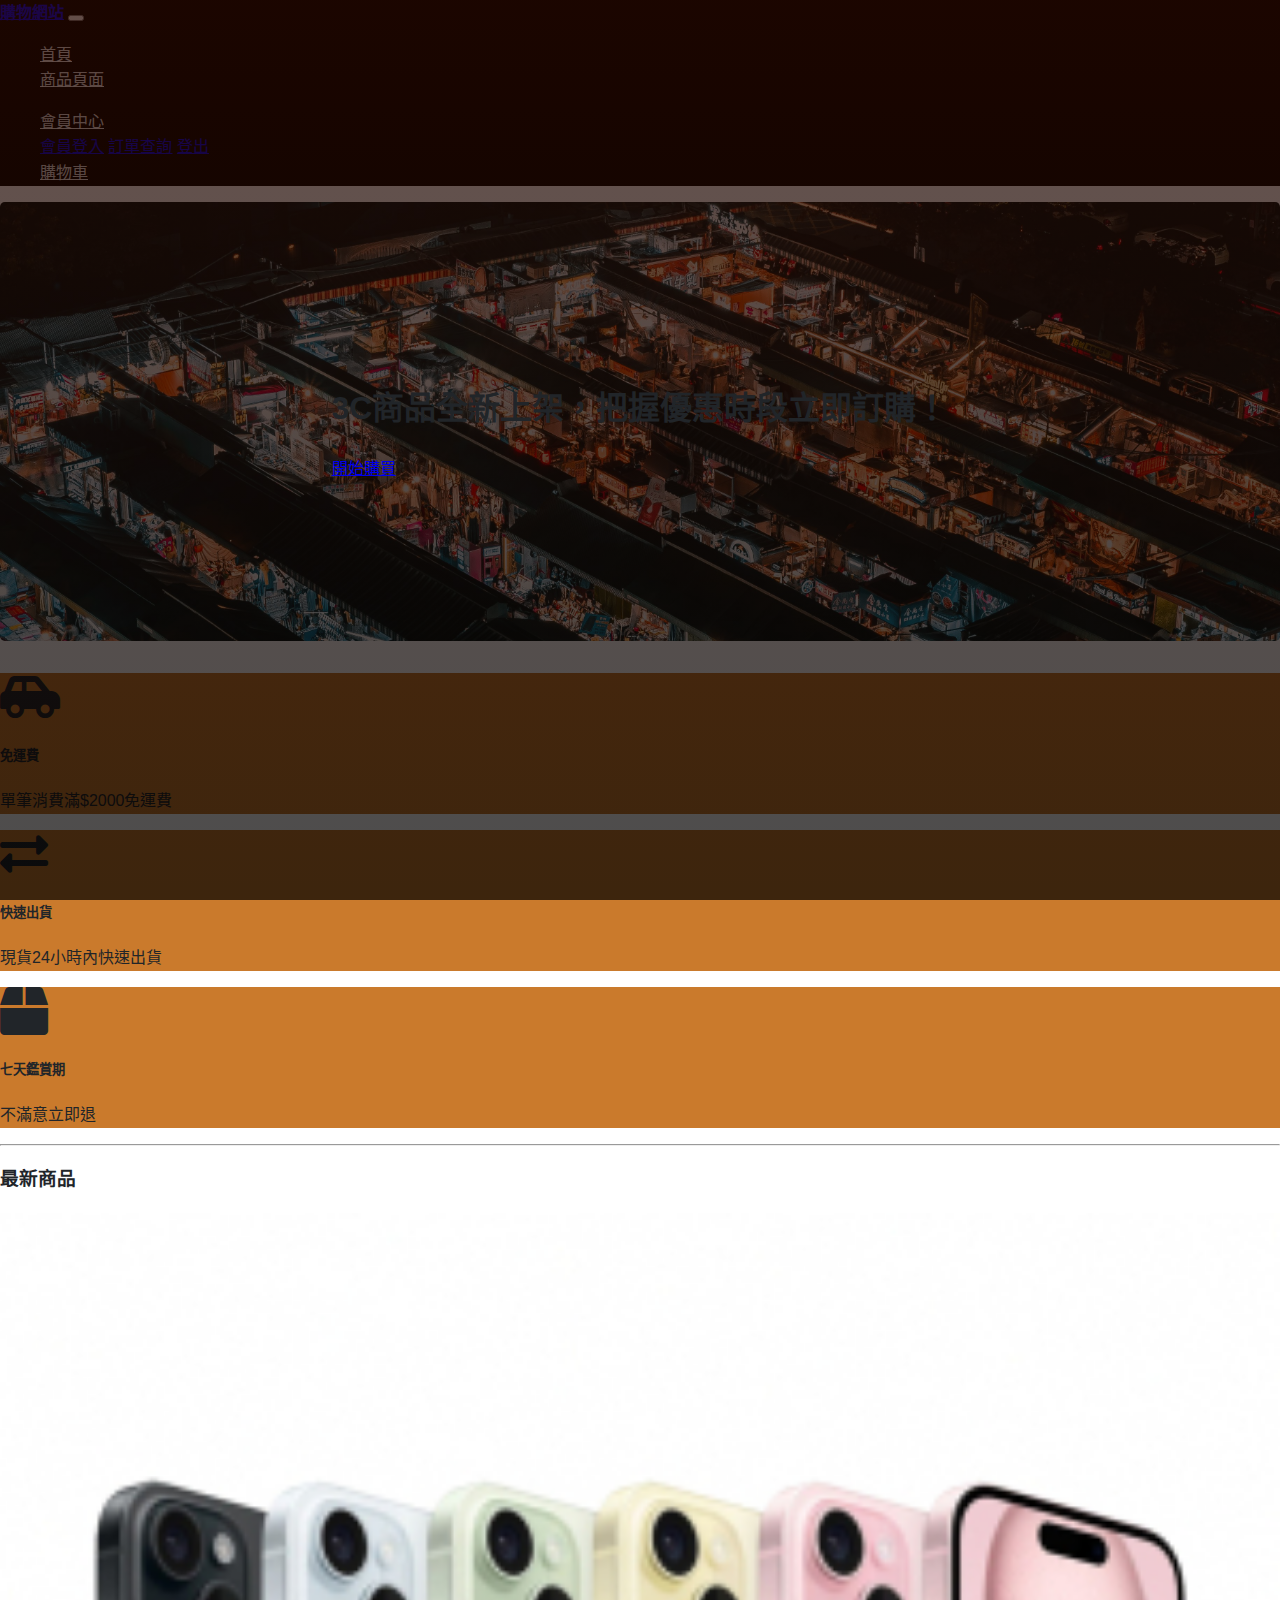
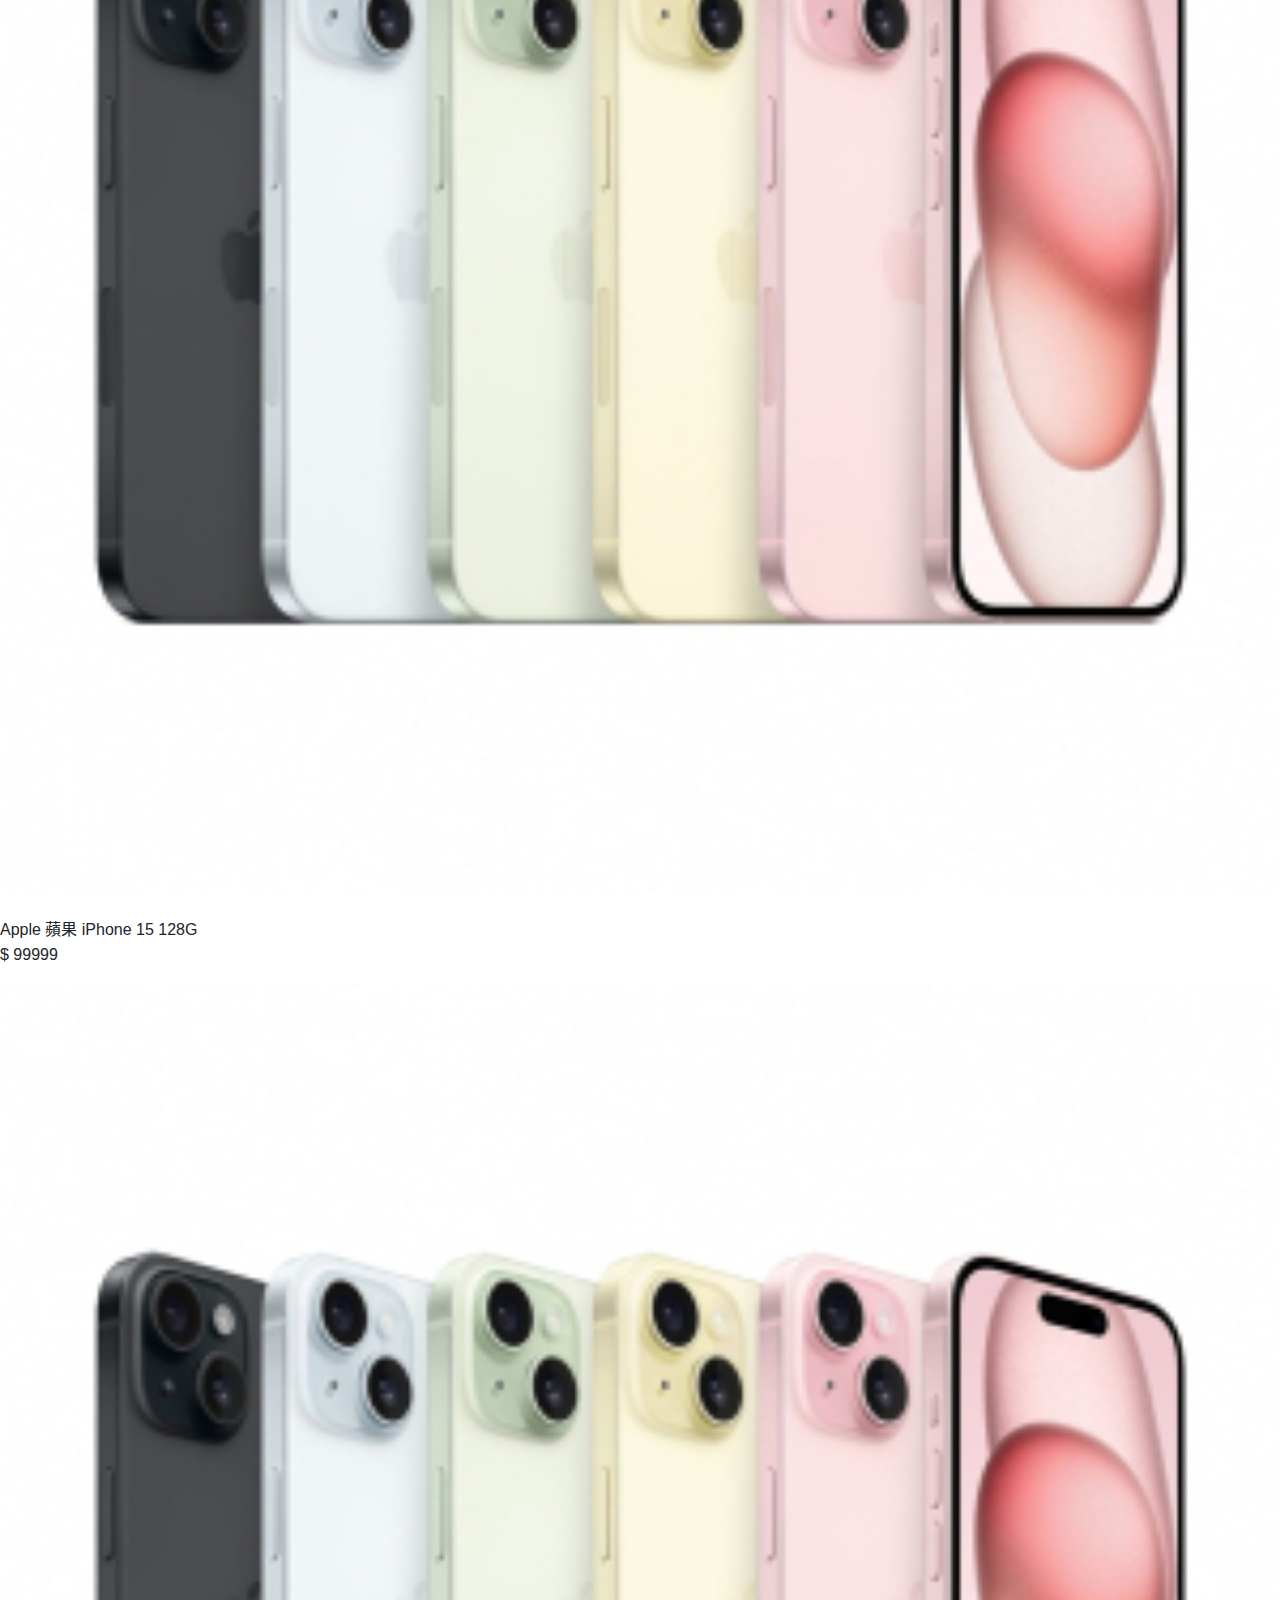
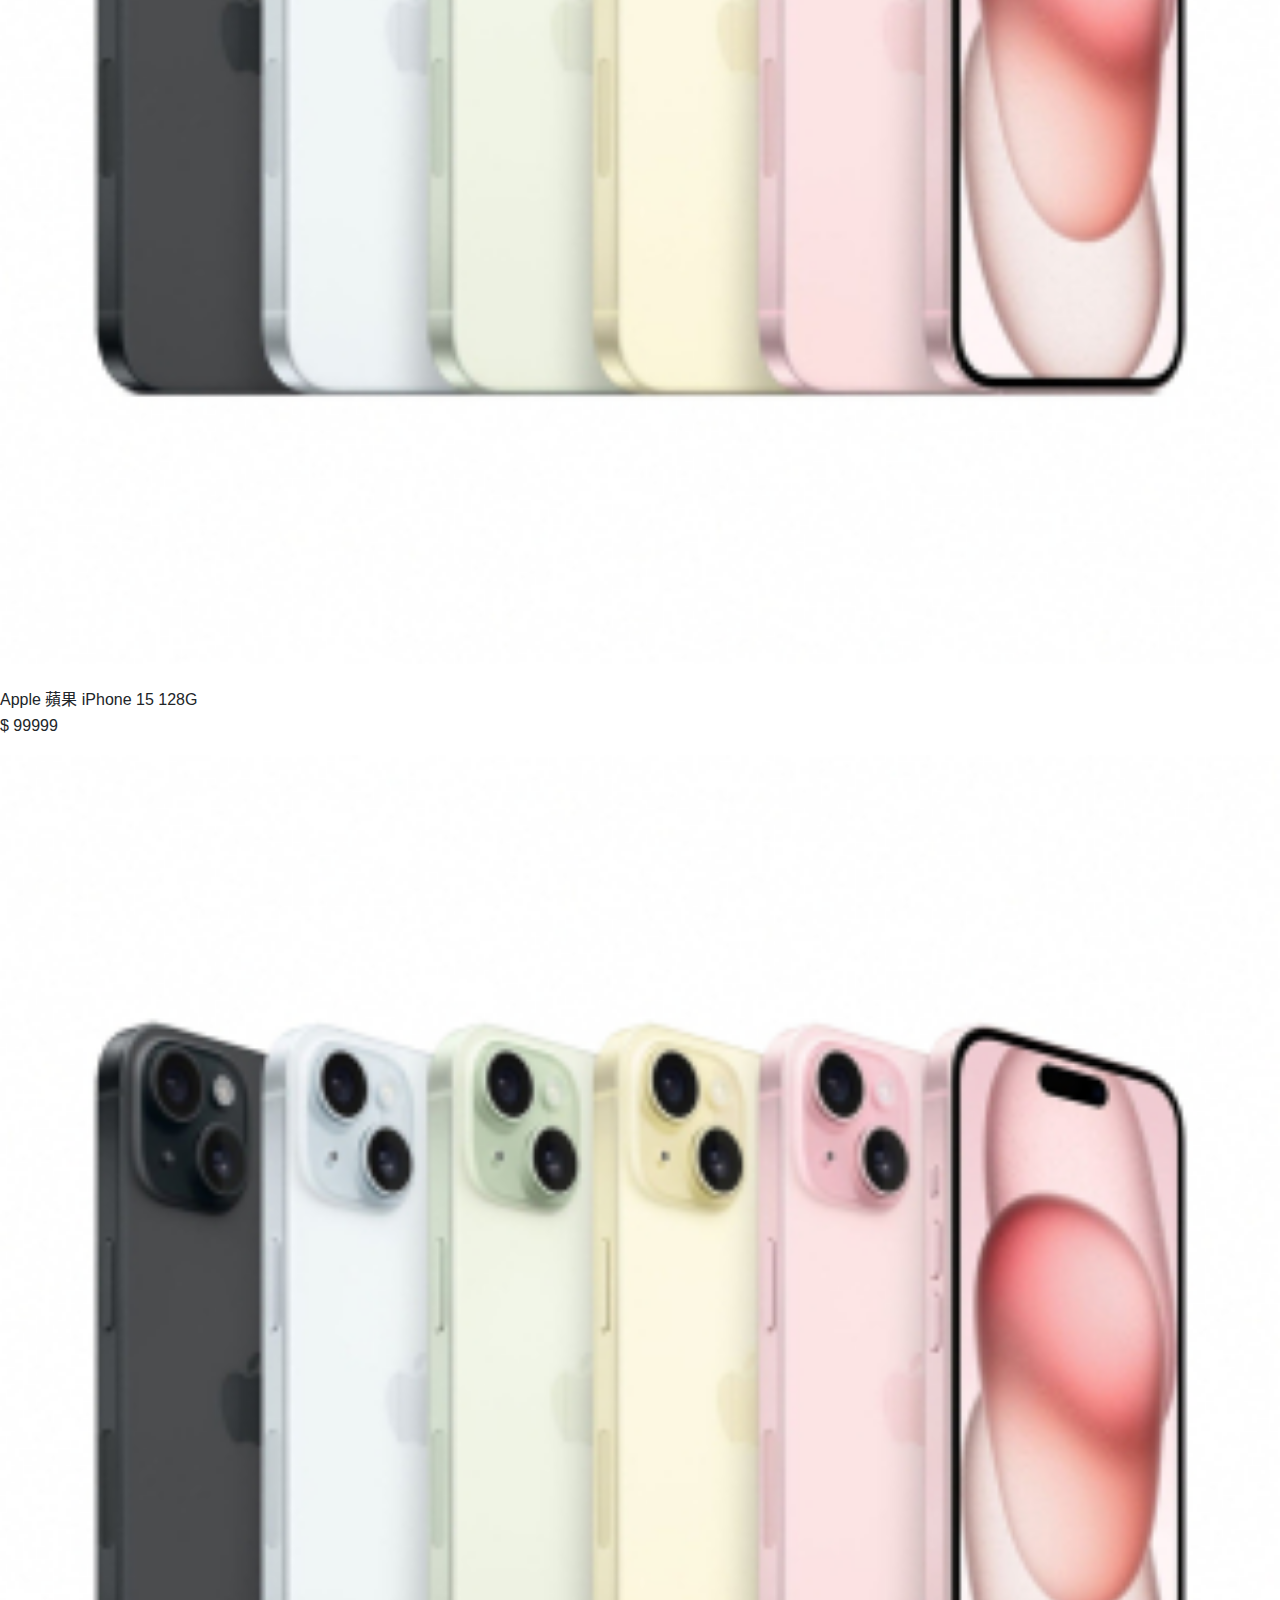
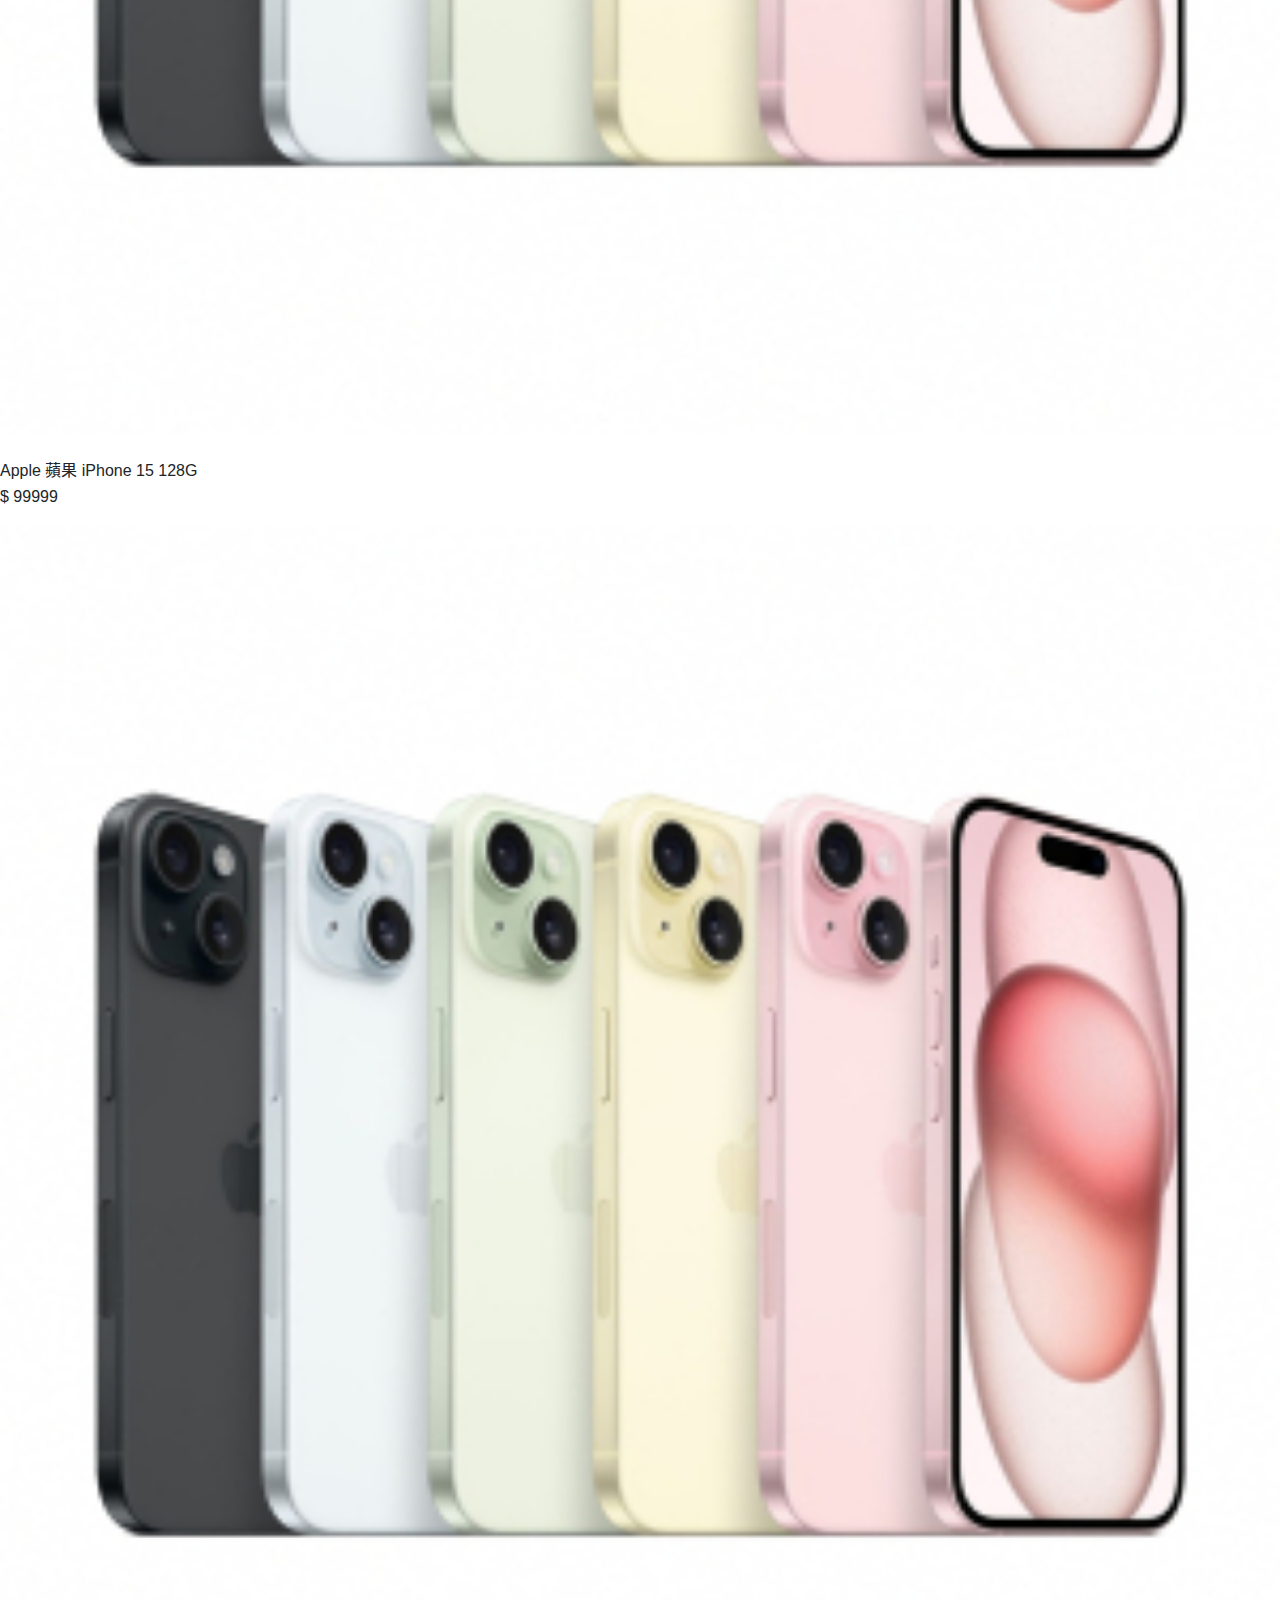
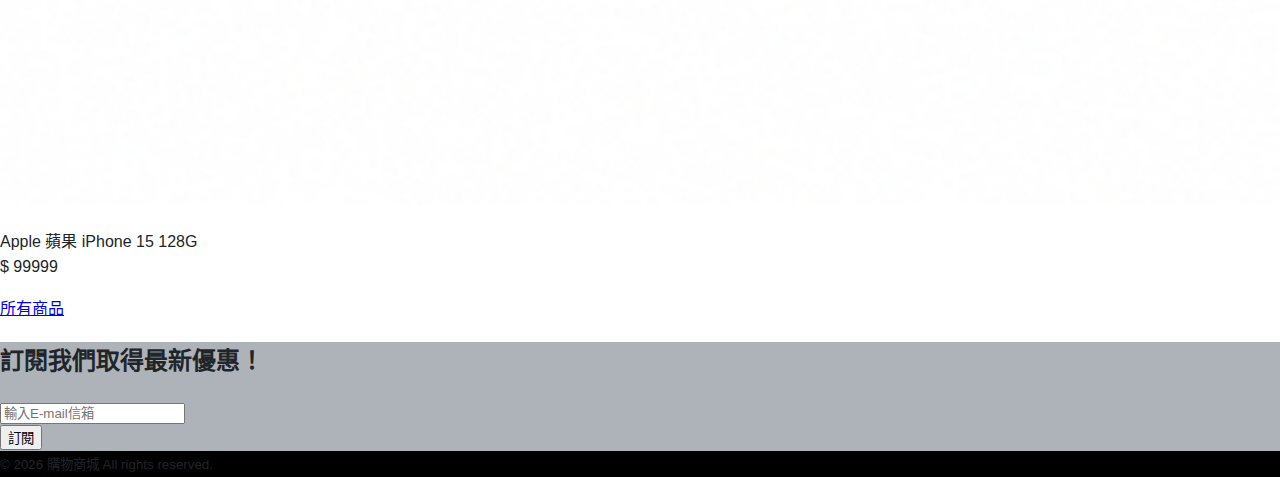
==== index.html @ 0805cc8b "first commit" ====
<!DOCTYPE html>
<html lang="zh-TW">

<head>
	<!-- Required meta tags -->
	<meta charset="utf-8">
	<meta name="viewport" content="width=device-width, initial-scale=1, shrink-to-fit=no">
	<title>購物網站</title>
	<!-- Favicon -->
	<link rel="shortcut icon" sizes="16x16" type="imgage/png" href="./img/favicon.png">
	<!-- font-awesome -->
	<link rel="stylesheet" href="https://use.fontawesome.com/releases/v5.3.1/css/all.css" integrity=""
		crossorigin="anonymous">
	<!-- Bootstrap CSS -->
	<link rel="stylesheet" href="https://cdn.jsdelivr.net/npm/bootstrap@4.6.2/dist/css/bootstrap.min.css"
		integrity="sha384-xOolHFLEh07PJGoPkLv1IbcEPTNtaed2xpHsD9ESMhqIYd0nLMwNLD69Npy4HI+N" crossorigin="anonymous">
	<!-- Main CSS -->
	<link href="./css/index.css" rel="stylesheet" />
</head>

<body>
	<!--------------------------------------NAVBAR--------------------------------------->
	<nav class="topnav navbar navbar-expand-lg navbar-dark bg-black fixed-top">
		<div class="container">
			<a class="navbar-brand" href="./index.html"><strong>購物網站</strong></a>
			<button class="navbar-toggler collapsed" type="button" data-toggle="collapse" data-target="#navbarColor02"
				aria-controls="navbarColor02" aria-expanded="false" aria-label="Toggle navigation">
				<span class="navbar-toggler-icon"></span>
			</button>
			<div class="navbar-collapse collapse" id="navbarColor02">
				<ul class="navbar-nav mr-auto d-flex align-items-center">
					<li class="nav-item"><a class="nav-link text-white-100" href="./index.html">首頁</a></li>
					<li class="nav-item"><a class="nav-link text-white-100" href="./shop.html">商品頁面</a></li>
				</ul>
				<ul class="navbar-nav ml-auto d-flex align-items-center">
					<li class="nav-item mr-2 dropdown">
						<a class="nav-link dropdown-toggle text-white-100" href="#" id="navbarDropdown"
							data-toggle="dropdown" aria-expanded="false">
							會員中心
						</a>
						<div class="dropdown-menu" aria-labelledby="navbarDropdown">
							<a class="dropdown-item" href="./login.html">會員登入</a>
							<a class="dropdown-item" href="./orders.html">訂單查詢</a>
							<a class="dropdown-item" href="#!">登出</a>
						</div>
					</li>
					<li class="nav-item mr-2">
						<a class="nav-link btn btn-primary px-4 rounded-pill text-white-100" href="./cart.html">
							購物車
						</a>
					</li>
				</ul>
			</div>
		</div>
	</nav>

	<!--------------------------------------HEADER--------------------------------------->
	<div class="jumbotron jumbotron-lg jumbotron-fluid mb-3 bg-primary position-relative banner-bg">
		<div class="container text-white h-100 tofront">
			<div class="row align-items-center justify-content-start text-start">
				<div class="col-md-6">
					<h1 class="my-5 text-start text-white">
						3C商品全新上架，把握優惠時段立即訂購！
					</h1>
					<a href="shop.html" class="btn btn-primary btn-lg rounded-pill active" role="button"
						aria-pressed="true">開始購買</a>
				</div>

			</div>
		</div>
	</div>

	<!-- Featurs Section Start -->
	<div class="container-fluid featurs py-5">
		<div class="container py-5">
			<div class="row g-4">
				<div class="col-md-6 col-lg-4 mb-3">
					<div class="featurs-item text-center rounded bg-primary p-4">
						<div class="d-flex align-items-center justify-content-center my-4 mx-auto">
							<i class="fas fa-car-side fa-3x text-white"></i>
						</div>
						<div class="text-white text-center">
							<h5>免運費</h5>
							<p class="mb-0">單筆消費滿$2000免運費</p>
						</div>
					</div>
				</div>
				<div class="col-md-6 col-lg-4 mb-3">
					<div class="featurs-item text-center rounded bg-primary p-4">
						<div class="d-flex align-items-center justify-content-center my-4 mx-auto">
							<i class="fas fa-exchange-alt fa-3x text-white"></i>
						</div>
						<div class="text-white text-center">
							<h5>快速出貨</h5>
							<p class="mb-0">現貨24小時內快速出貨</p>
						</div>
					</div>
				</div>
				<div class="col-md-6 col-lg-4 mb-3">
					<div class="featurs-item text-center rounded bg-primary p-4">
						<div class="d-flex align-items-center justify-content-center my-4 mx-auto">
							<i class="fas fa-box  fa-3x text-white"></i>
						</div>
						<div class="text-white text-center">
							<h5>七天鑑賞期</h5>
							<p class="mb-0">不滿意立即退</p>
						</div>
					</div>
				</div>
			</div>
		</div>
	</div>
	<hr />

	<!--------------------------------------MAIN--------------------------------------->
	<div class="container py-5">
		<h3 class="mb-5">最新商品</h3>
		<div class="row row-cols-2 row-cols-xl-4 product-catalog g-2 g-md-3 mb-3 product-wrapper">
			<li class="col">
				<div class="crad border bg-light shadow rounded mb-3 mb-xl-5 h-auto">
					<div class="card-body p-0">
						<a href="#!" class="overflow-hidden d-block border-3">
							<div class="item-img overflow-hidden">
								<img src="./img/product.jpg" class="w-100 h-auto" alt="img" />
							</div>
						</a>
						<div class="item__info overflow-hidden position-relative p-2 bg-cyan">
							<p class="m-1 mt-0">
								<span class="">
									<span class="font-weight-bolder">Apple 蘋果 iPhone 15 128G</span><br />
									<span class="font-weight-normal text-muted">$ <span>99999</span></span><br />
								</span>
							</p>
						</div>
					</div>
				</div>
			</li>
			<li class="col">
				<div class="crad border bg-light shadow rounded mb-3 mb-xl-5 h-auto">
					<div class="card-body p-0">
						<a href="#!" class="overflow-hidden d-block border-3">
							<div class="item-img overflow-hidden">
								<img src="./img/product.jpg" class="w-100 h-auto" alt="img" />
							</div>
						</a>
						<div class="item__info overflow-hidden position-relative p-2 bg-cyan">
							<p class="m-1 mt-0">
								<span class="">
									<span class="font-weight-bolder">Apple 蘋果 iPhone 15 128G</span><br />
									<span class="font-weight-normal text-muted">$ <span>99999</span></span><br />
								</span>
							</p>
						</div>
					</div>
				</div>
			</li>
			<li class="col">
				<div class="crad border bg-light shadow rounded mb-3 mb-xl-5 h-auto">
					<div class="card-body p-0">
						<a href="#!" class="overflow-hidden d-block border-3">
							<div class="item-img overflow-hidden">
								<img src="./img/product.jpg" class="w-100 h-auto" alt="img" />
							</div>
						</a>
						<div class="item__info overflow-hidden position-relative p-2 bg-cyan">
							<p class="m-1 mt-0">
								<span class="">
									<span class="font-weight-bolder">Apple 蘋果 iPhone 15 128G</span><br />
									<span class="font-weight-normal text-muted">$ <span>99999</span></span><br />
								</span>
							</p>
						</div>
					</div>
				</div>
			</li>
			<li class="col">
				<div class="crad border bg-light shadow rounded mb-3 mb-xl-5 h-auto">
					<div class="card-body p-0">
						<a href="#!" class="overflow-hidden d-block border-3">
							<div class="item-img overflow-hidden">
								<img src="./img/product.jpg" class="w-100 h-auto" alt="img" />
							</div>
						</a>
						<div class="item__info overflow-hidden position-relative p-2 bg-cyan">
							<p class="m-1 mt-0">
								<span class="">
									<span class="font-weight-bolder">Apple 蘋果 iPhone 15 128G</span><br />
									<span class="font-weight-normal text-muted">$ <span>99999</span></span><br />
								</span>
							</p>
						</div>
					</div>
				</div>
			</li>

		</div>
		<div class="row my-5">
			<div class="col-12 text-center">
				<a href="shop.html" class="btn btn-primary btn-lg active" role="button" aria-pressed="true">所有商品</a>
			</div>
		</div>
	</div>

	<!------------------------------------------SUBSCRIBE------------------------------------------->
	<div class="pt-3 pb-5 border-top bg-secondary">
		<div class="container pt-3" data-aos="fade-up">
			<div class="py-4 text-center text-black">
				<h2><span class="text-white font-weight-bold mr-2">訂閱我們</span>取得最新優惠！</h2>
			</div>
			<div class="row justify-content-center mb-5">
				<div class="col-md-6">
					<input type="text" class="form-control input-round w-100 form-control-lg" placeholder="輸入E-mail信箱">
				</div>
				<div class="col-md-auto">
					<button type="submit" class="btn btn-primary btn-round btn-lg w-100">訂閱</button>
				</div>
			</div>
		</div>
	</div>

	<!--------------------------------------FOOTER--------------------------------------->
	<footer class="footer py-5">
		<div class="container">
			<div class="row">
				<div class="col-12 mr-4">
					<small class="d-block text-center text-muted">
						&copy;
						<script>document.write(new Date().getFullYear())</script>
						<span>購物商城</span>
						All rights reserved.
					</small>
				</div>
			</div>
		</div>
	</footer>
	<!-- End Footer -->
	<!--------------------------------------JAVASCRIPTS--------------------------------------->
	<script src="https://cdn.jsdelivr.net/npm/jquery@3.5.1/dist/jquery.slim.min.js"
		integrity="sha384-DfXdz2htPH0lsSSs5nCTpuj/zy4C+OGpamoFVy38MVBnE+IbbVYUew+OrCXaRkfj"
		crossorigin="anonymous"></script>
	<script src="https://cdn.jsdelivr.net/npm/bootstrap@4.6.2/dist/js/bootstrap.bundle.min.js"
		integrity="sha384-Fy6S3B9q64WdZWQUiU+q4/2Lc9npb8tCaSX9FK7E8HnRr0Jz8D6OP9dO5Vg3Q9ct"
		crossorigin="anonymous"></script>
</body>

</html>
---- css/index.css ----
body {
    margin: 0;
    font-family: Nunito, "Segoe UI", Roboto, "Helvetica Neue", Arial, sans-serif, "Apple Color Emoji", "Segoe UI Emoji", "Segoe UI Symbol";
    font-size: 1rem;
    line-height: 1.6;
    color: #212529;
}

@media (min-width: 768px) {
    .h-md-100-v {
        height: 100vh;
    }

    .h-md-100 {
        height: 100vh;
    }
}

@media (min-width: 1200px) and (max-width: 1919.98px) {
    .h-xl-300 {
        height: 300px;
    }

    .h-max-380 {
        max-height: 380px;
    }
}

@media (min-width: 1920px) {
    .h-xl-560 {
        max-height: 560px;
    }
}

li {
    list-style: none;
}

.text-white-100 {
    color: rgba(255, 255, 255, 0.9) !important;
}

.bg-black {
    background-color: black;
}

.bg-primary {
    fill: #CA7A2C !important;
}

.bg-primary {
    background-color: #CA7A2C !important;
}

.bg-secondary {
    background-color: #adb3b9 !important;

}

.nav-tabs .nav-item.show .nav-link,
.nav-tabs .nav-link.active {
    color: #495057;
    background-color: #fff;
    border: none;
}

.nav.nav-tabs .nav-link:hover {
    border: none;
}

.nav.nav-tabs .nav-link.active {
    border-bottom: 2px solid #424242 !important;
    font-size: 1rem;
}

/* shop.html */
.product-wrapper .card .card-body {
    height: auto;
    margin-bottom: calc(var(--base-fs) * 23);
    box-shadow: 0 0.5rem 1rem rgba(0, 0, 0, 0.0725);
}

.product-wrapper .card .card-body a {
    border: 1px solid black;
}

.product-wrapper .card .card-body .item__info {
    overflow: hidden;
    text-align: start;
    padding-top: .5rem;
    font-size: 1rem;
    color: black;
    background-color: #c5c5c5;
}

.item__info {
    /* width: fit-content; */
    position: relative;
    padding-left: calc(var(--base-fs) * 6);
    padding-right: calc(var(--base-fs) * 6);
    padding-bottom: calc(var(--base-fs) * 9);
    background: var(--clr-gray-blue);
    z-index: 2;
}

.item-img {
    background: initial;
    width: 100%;
    overflow: hidden;
    position: relative;
    margin-left: auto;
    margin-right: auto;
}

@media (max-width: 767.98px) {
    .item-img {
        width: 100%;
        height: auto;
        display: flex;
        justify-content: center;
    }
}

.item-img img {
    width: 100%;
    height: auto;
}

@media (min-width: 768px) {
    .item-img:hover {
        transition-duration: .6s;
        transform: scale(1.1);
    }

    .item-img:hover .new-item-cover {
        opacity: 1;
    }
}


/* navbar */
.tofront {
    position: relative;
    z-index: 1;
}

.jumbotron {
    padding: 2rem 1rem;
    margin-bottom: 2rem;
    background-color: #e9ecef;
    border-radius: 0.3rem;
}

@media (min-width: 576px) {
    .jumbotron {
        padding: 4rem 2rem;
    }
}

.jumbotron {
    background-size: cover;
    padding: 7rem 1rem;
}

@media (min-width: 992px) {
    .jumbotron-lg-withnav {
        padding-bottom: calc(10rem - 70px);
    }

    .jumbotron-lg {
        padding: 10rem 0;
    }

    .jumbotron-xl {
        padding: 15rem 0;
    }

    .jumbotron-xl {
        min-height: 100vh;
    }

    .bottom-align-text-absolute {
        position: absolute;
        bottom: 30px;
        margin: auto;
        left: 0;
        right: 0;
    }
}

.banner-bg {
    display: flex;
    flex-direction: column;
    background-image: url('../img/banner.jpg');
    background-repeat: no-repeat;
    background-size: cover;
    /* height: 660px; */
    align-items: center;
    justify-content: center;
}

.banner-bg::before {
    content: "";
    position: absolute;
    top: 0;
    left: 0;
    width: 100%;
    height: 100%;
    background-image: linear-gradient(360deg, #000000, #270800);
    opacity: .7;
}

.banner-bg .banner-text {
    z-index: 1;
}

.carousel-control-prev-icon {
    background-image: url("data:image/svg+xml;charset=utf8,%3Csvg xmlns='http://www.w3.org/2000/svg' fill='000000' viewBox='0 0 8 8'%3E%3Cpath d='M5.25 0l-4 4 4 4 1.5-1.5-2.5-2.5 2.5-2.5-1.5-1.5z'/%3E%3C/svg%3E") !important;
}

.carousel-control-next-icon {
    background-image: url("data:image/svg+xml;charset=utf8,%3Csvg xmlns='http://www.w3.org/2000/svg' fill='000000' viewBox='0 0 8 8'%3E%3Cpath d='M2.75 0l-1.5 1.5 2.5 2.5-2.5 2.5 1.5 1.5 4-4-4-4z'/%3E%3C/svg%3E") !important;
}


/* footer */
.footer {
    background-color: black;
}
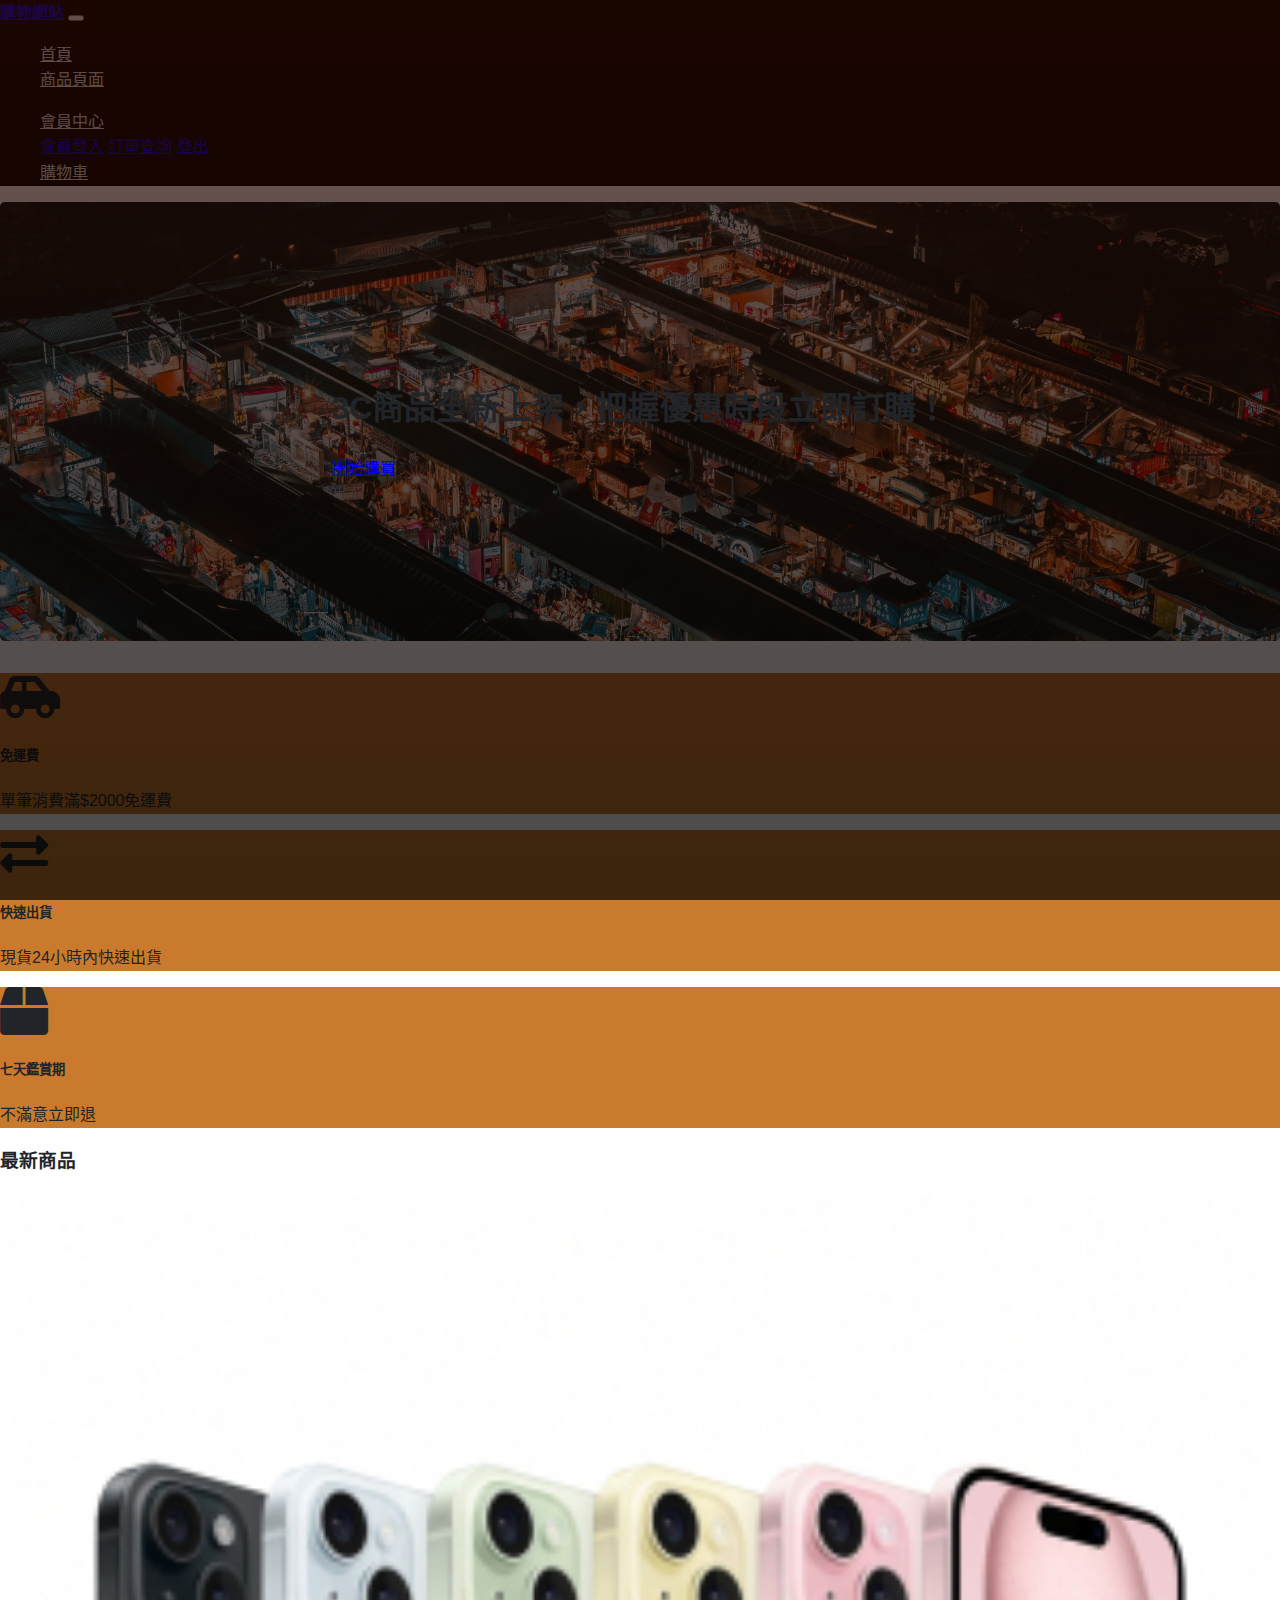
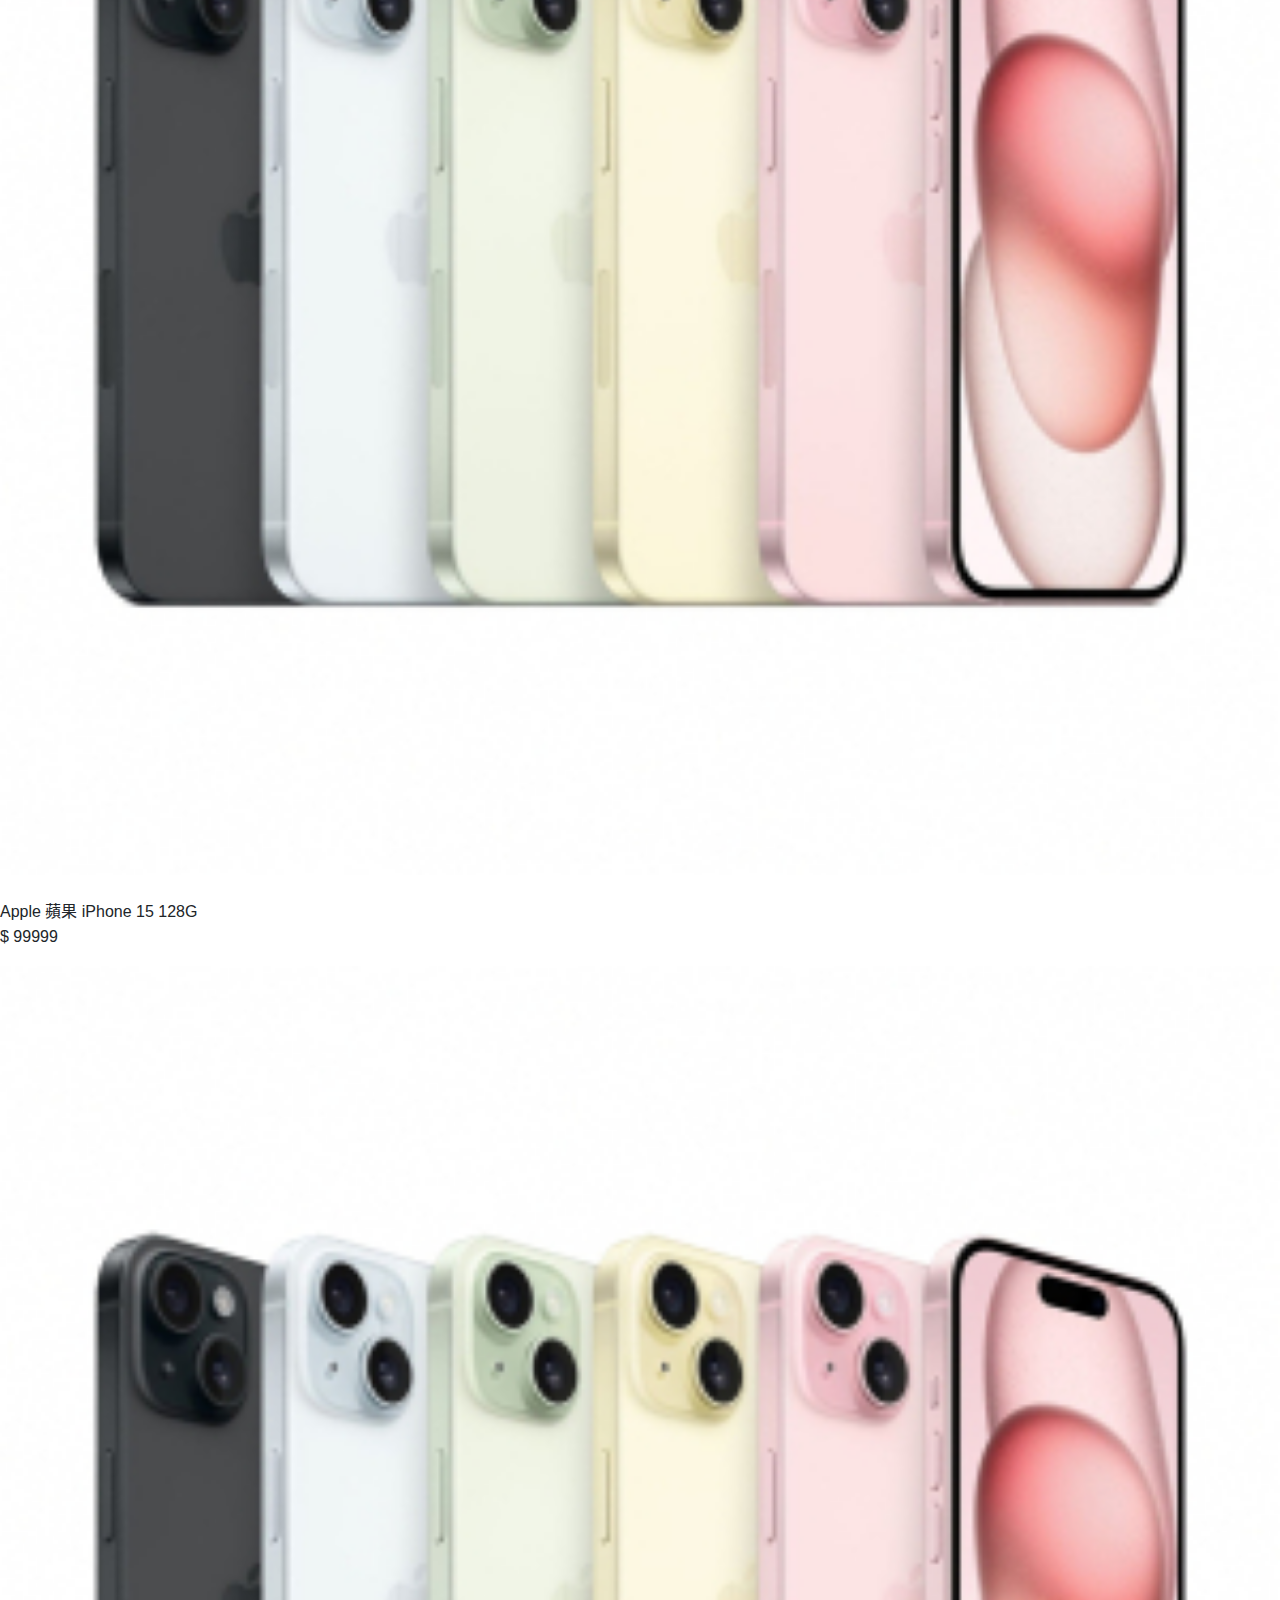
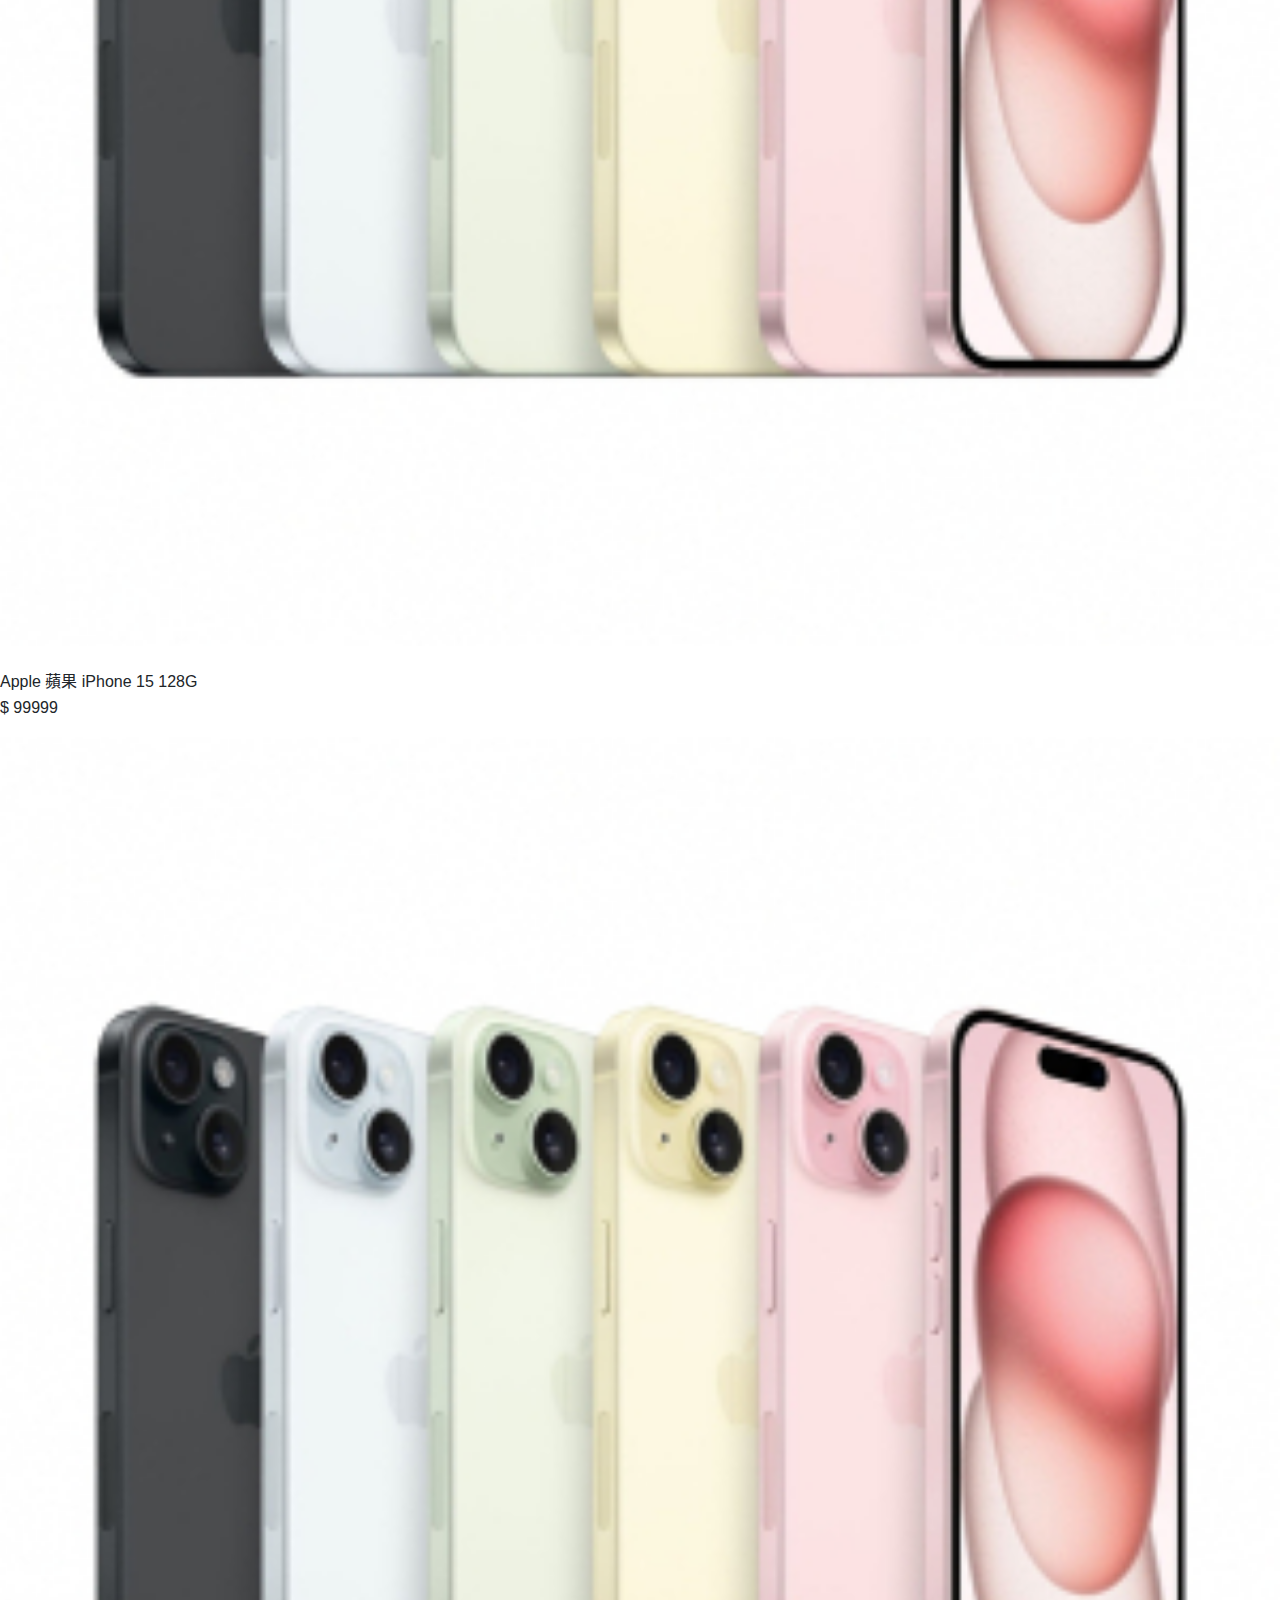
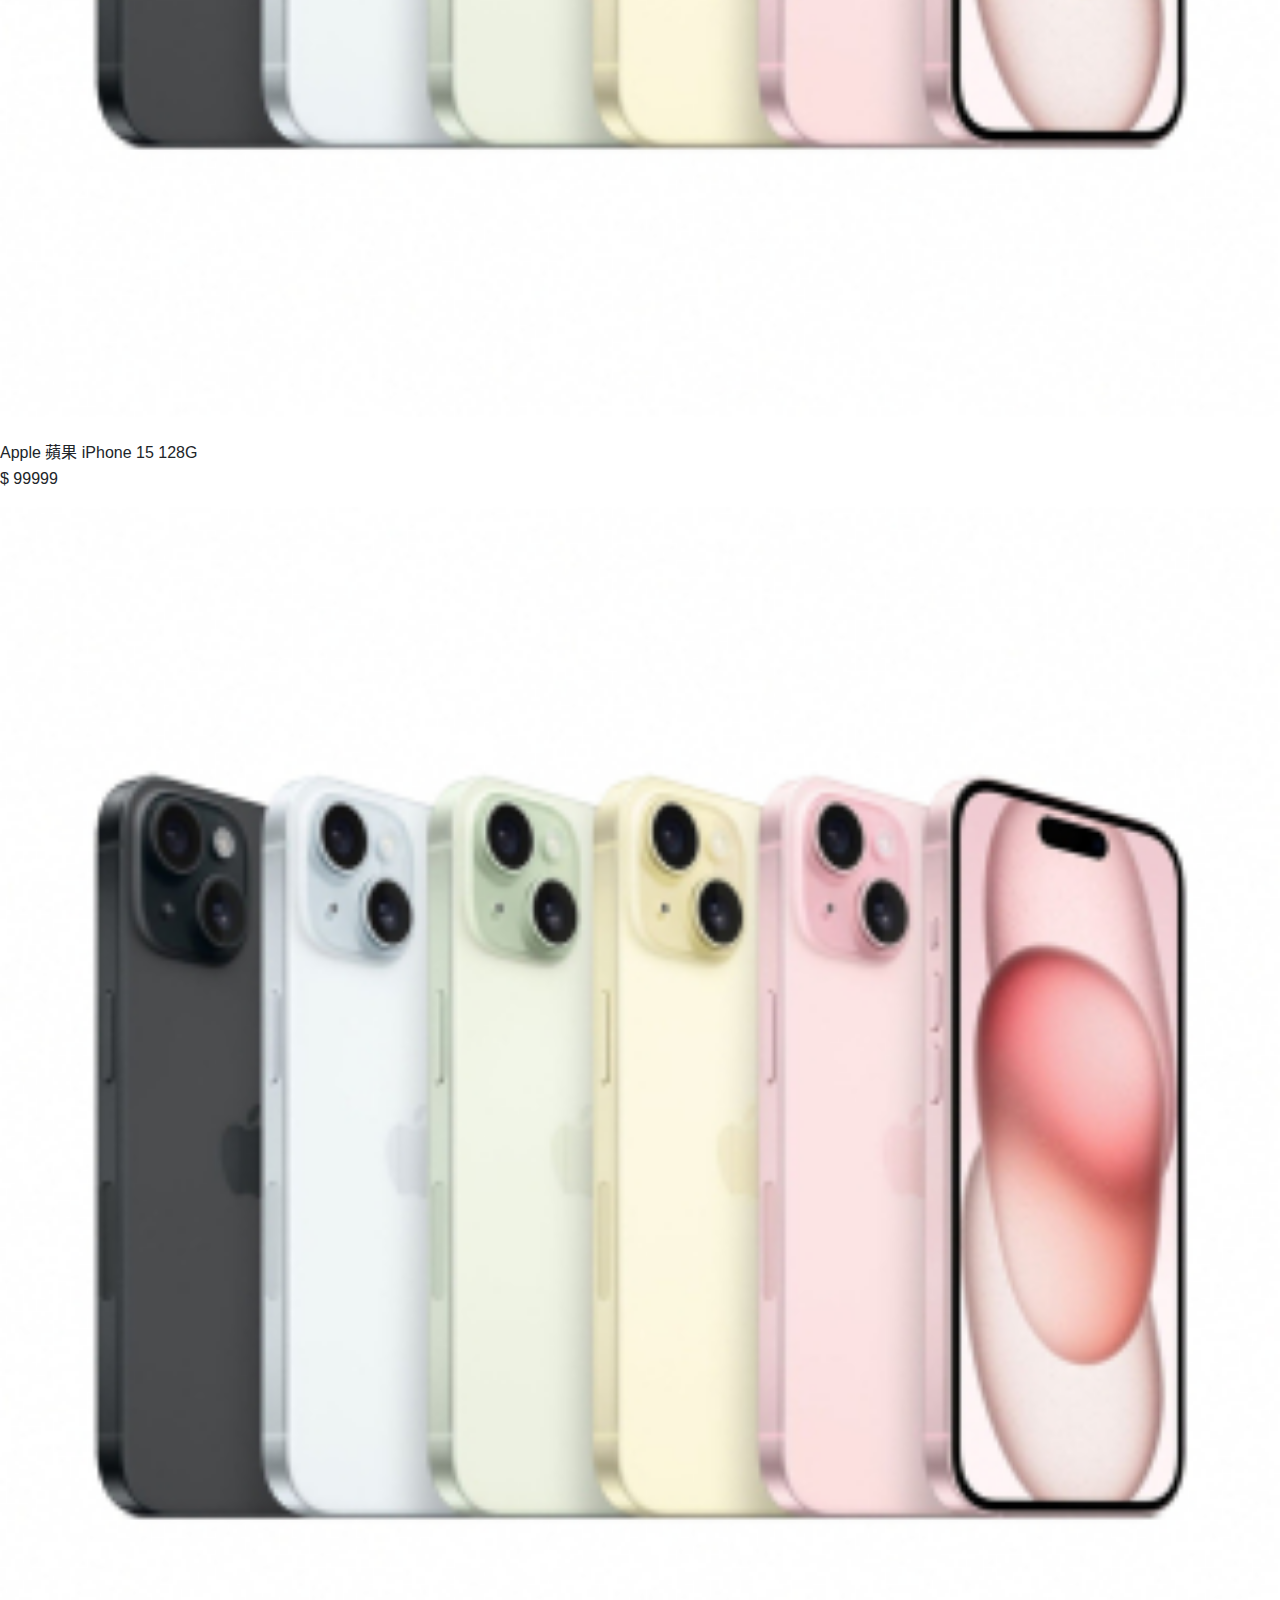
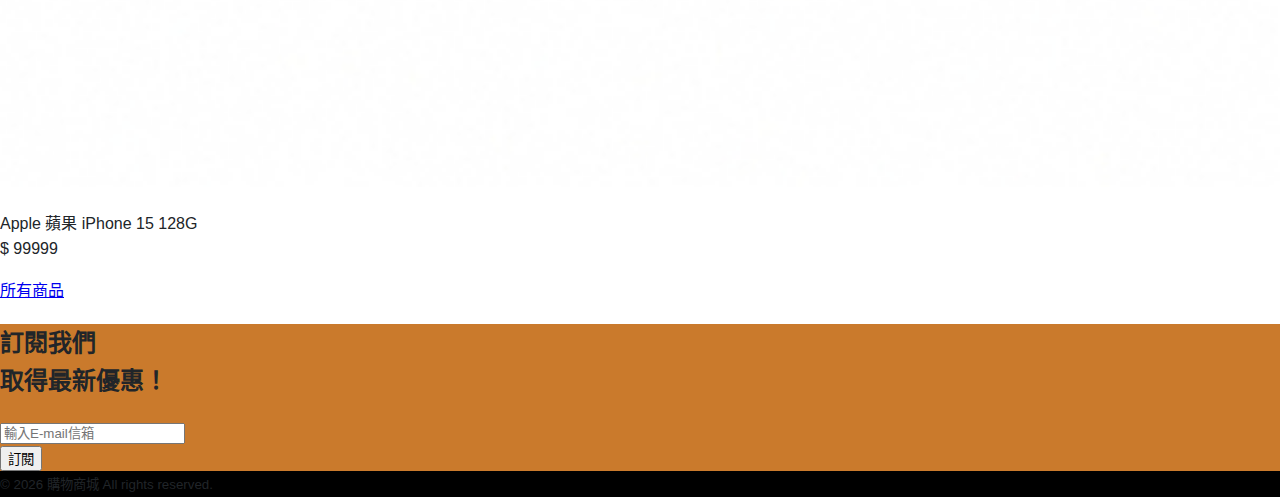
==== commit d5ed3f6d: "fixed checkout payments and RWD. Added animations to the home page" ====
--- a/index.html
+++ b/index.html
@@ -55,7 +55,7 @@
 	</nav>
 
 	<!--------------------------------------HEADER--------------------------------------->
-	<div class="jumbotron jumbotron-lg jumbotron-fluid mb-3 bg-primary position-relative banner-bg">
+	<div class="jumbotron jumbotron-lg jumbotron-fluid mb-0 bg-primary position-relative banner-bg">
 		<div class="container text-white h-100 tofront">
 			<div class="row align-items-center justify-content-start text-start">
 				<div class="col-md-6">
@@ -65,17 +65,15 @@
 					<a href="shop.html" class="btn btn-primary btn-lg rounded-pill active" role="button"
 						aria-pressed="true">開始購買</a>
 				</div>
-
-			</div>
-		</div>
-	</div>
-
+			</div>
+		</div>
+	</div>
 	<!-- Featurs Section Start -->
-	<div class="container-fluid featurs py-5">
-		<div class="container py-5">
+	<div class="container-fluid featurs py-5 bg-light border-bottom">
+		<div class="container py-3 py-md-5">
 			<div class="row g-4">
-				<div class="col-md-6 col-lg-4 mb-3">
-					<div class="featurs-item text-center rounded bg-primary p-4">
+				<div class="col-md-6 col-lg-4 mb-3 reveal">
+					<div class="featurs-item text-center rounded shadow bg-primary p-4">
 						<div class="d-flex align-items-center justify-content-center my-4 mx-auto">
 							<i class="fas fa-car-side fa-3x text-white"></i>
 						</div>
@@ -85,8 +83,8 @@
 						</div>
 					</div>
 				</div>
-				<div class="col-md-6 col-lg-4 mb-3">
-					<div class="featurs-item text-center rounded bg-primary p-4">
+				<div class="col-md-6 col-lg-4 mb-3 reveal">
+					<div class="featurs-item text-center rounded shadow bg-primary p-4">
 						<div class="d-flex align-items-center justify-content-center my-4 mx-auto">
 							<i class="fas fa-exchange-alt fa-3x text-white"></i>
 						</div>
@@ -96,8 +94,8 @@
 						</div>
 					</div>
 				</div>
-				<div class="col-md-6 col-lg-4 mb-3">
-					<div class="featurs-item text-center rounded bg-primary p-4">
+				<div class="col-md-6 col-lg-4 mb-3 reveal">
+					<div class="featurs-item text-center rounded shadow bg-primary p-4">
 						<div class="d-flex align-items-center justify-content-center my-4 mx-auto">
 							<i class="fas fa-box  fa-3x text-white"></i>
 						</div>
@@ -110,7 +108,6 @@
 			</div>
 		</div>
 	</div>
-	<hr />
 
 	<!--------------------------------------MAIN--------------------------------------->
 	<div class="container py-5">
@@ -119,64 +116,64 @@
 			<li class="col">
 				<div class="crad border bg-light shadow rounded mb-3 mb-xl-5 h-auto">
 					<div class="card-body p-0">
-						<a href="#!" class="overflow-hidden d-block border-3">
-							<div class="item-img overflow-hidden">
-								<img src="./img/product.jpg" class="w-100 h-auto" alt="img" />
-							</div>
-						</a>
-						<div class="item__info overflow-hidden position-relative p-2 bg-cyan">
-							<p class="m-1 mt-0">
-								<span class="">
-									<span class="font-weight-bolder">Apple 蘋果 iPhone 15 128G</span><br />
-									<span class="font-weight-normal text-muted">$ <span>99999</span></span><br />
-								</span>
-							</p>
-						</div>
-					</div>
-				</div>
-			</li>
-			<li class="col">
-				<div class="crad border bg-light shadow rounded mb-3 mb-xl-5 h-auto">
-					<div class="card-body p-0">
-						<a href="#!" class="overflow-hidden d-block border-3">
-							<div class="item-img overflow-hidden">
-								<img src="./img/product.jpg" class="w-100 h-auto" alt="img" />
-							</div>
-						</a>
-						<div class="item__info overflow-hidden position-relative p-2 bg-cyan">
-							<p class="m-1 mt-0">
-								<span class="">
-									<span class="font-weight-bolder">Apple 蘋果 iPhone 15 128G</span><br />
-									<span class="font-weight-normal text-muted">$ <span>99999</span></span><br />
-								</span>
-							</p>
-						</div>
-					</div>
-				</div>
-			</li>
-			<li class="col">
-				<div class="crad border bg-light shadow rounded mb-3 mb-xl-5 h-auto">
-					<div class="card-body p-0">
-						<a href="#!" class="overflow-hidden d-block border-3">
-							<div class="item-img overflow-hidden">
-								<img src="./img/product.jpg" class="w-100 h-auto" alt="img" />
-							</div>
-						</a>
-						<div class="item__info overflow-hidden position-relative p-2 bg-cyan">
-							<p class="m-1 mt-0">
-								<span class="">
-									<span class="font-weight-bolder">Apple 蘋果 iPhone 15 128G</span><br />
-									<span class="font-weight-normal text-muted">$ <span>99999</span></span><br />
-								</span>
-							</p>
-						</div>
-					</div>
-				</div>
-			</li>
-			<li class="col">
-				<div class="crad border bg-light shadow rounded mb-3 mb-xl-5 h-auto">
-					<div class="card-body p-0">
-						<a href="#!" class="overflow-hidden d-block border-3">
+						<a href="./shop-detail.html" class="overflow-hidden d-block border-3">
+							<div class="item-img overflow-hidden">
+								<img src="./img/product.jpg" class="w-100 h-auto" alt="img" />
+							</div>
+						</a>
+						<div class="item__info overflow-hidden position-relative p-2 bg-cyan">
+							<p class="m-1 mt-0">
+								<span class="">
+									<span class="font-weight-bolder">Apple 蘋果 iPhone 15 128G</span><br />
+									<span class="font-weight-normal text-muted">$ <span>99999</span></span><br />
+								</span>
+							</p>
+						</div>
+					</div>
+				</div>
+			</li>
+			<li class="col">
+				<div class="crad border bg-light shadow rounded mb-3 mb-xl-5 h-auto">
+					<div class="card-body p-0">
+						<a href="./shop-detail.html" class="overflow-hidden d-block border-3">
+							<div class="item-img overflow-hidden">
+								<img src="./img/product.jpg" class="w-100 h-auto" alt="img" />
+							</div>
+						</a>
+						<div class="item__info overflow-hidden position-relative p-2 bg-cyan">
+							<p class="m-1 mt-0">
+								<span class="">
+									<span class="font-weight-bolder">Apple 蘋果 iPhone 15 128G</span><br />
+									<span class="font-weight-normal text-muted">$ <span>99999</span></span><br />
+								</span>
+							</p>
+						</div>
+					</div>
+				</div>
+			</li>
+			<li class="col">
+				<div class="crad border bg-light shadow rounded mb-3 mb-xl-5 h-auto">
+					<div class="card-body p-0">
+						<a href="./shop-detail.html" class="overflow-hidden d-block border-3">
+							<div class="item-img overflow-hidden">
+								<img src="./img/product.jpg" class="w-100 h-auto" alt="img" />
+							</div>
+						</a>
+						<div class="item__info overflow-hidden position-relative p-2 bg-cyan">
+							<p class="m-1 mt-0">
+								<span class="">
+									<span class="font-weight-bolder">Apple 蘋果 iPhone 15 128G</span><br />
+									<span class="font-weight-normal text-muted">$ <span>99999</span></span><br />
+								</span>
+							</p>
+						</div>
+					</div>
+				</div>
+			</li>
+			<li class="col">
+				<div class="crad border bg-light shadow rounded mb-3 mb-xl-5 h-auto">
+					<div class="card-body p-0">
+						<a href="./shop-detail.html" class="overflow-hidden d-block border-3">
 							<div class="item-img overflow-hidden">
 								<img src="./img/product.jpg" class="w-100 h-auto" alt="img" />
 							</div>
@@ -202,14 +199,15 @@
 	</div>
 
 	<!------------------------------------------SUBSCRIBE------------------------------------------->
-	<div class="pt-3 pb-5 border-top bg-secondary">
+	<div class="pt-3 pb-5 border-top bg-primary">
 		<div class="container pt-3" data-aos="fade-up">
 			<div class="py-4 text-center text-black">
-				<h2><span class="text-white font-weight-bold mr-2">訂閱我們</span>取得最新優惠！</h2>
+				<h2><span class="text-white font-weight-bold mr-2">訂閱我們</span><br class="d-block d-md-none">取得最新優惠！</h2>
 			</div>
 			<div class="row justify-content-center mb-5">
 				<div class="col-md-6">
-					<input type="text" class="form-control input-round w-100 form-control-lg" placeholder="輸入E-mail信箱">
+					<input type="text" class="form-control input-round w-100 form-control-lg rounded-0 mb-3"
+						placeholder="輸入E-mail信箱">
 				</div>
 				<div class="col-md-auto">
 					<button type="submit" class="btn btn-primary btn-round btn-lg w-100">訂閱</button>
@@ -241,6 +239,7 @@
 	<script src="https://cdn.jsdelivr.net/npm/bootstrap@4.6.2/dist/js/bootstrap.bundle.min.js"
 		integrity="sha384-Fy6S3B9q64WdZWQUiU+q4/2Lc9npb8tCaSX9FK7E8HnRr0Jz8D6OP9dO5Vg3Q9ct"
 		crossorigin="anonymous"></script>
+
 </body>
 
 </html>--- a/css/index.css
+++ b/css/index.css
@@ -1,3 +1,20 @@
+/* 
+### default css
+### animation
+### navbar
+### footer
+--------------------
+pages:
+### shop.html
+### shop-detail.html
+### cart.html
+### checkout.html
+*/
+
+
+/* =================
+### default css
+=================*/
 body {
     margin: 0;
     font-family: Nunito, "Segoe UI", Roboto, "Helvetica Neue", Arial, sans-serif, "Apple Color Emoji", "Segoe UI Emoji", "Segoe UI Symbol";
@@ -36,6 +53,11 @@
     list-style: none;
 }
 
+.table td,
+.table th {
+    vertical-align: middle !important;
+}
+
 .text-white-100 {
     color: rgba(255, 255, 255, 0.9) !important;
 }
@@ -44,17 +66,17 @@
     background-color: black;
 }
 
+.bg-dark {
+    background-color: #050505;
+}
+
 .bg-primary {
     fill: #CA7A2C !important;
-}
-
-.bg-primary {
     background-color: #CA7A2C !important;
 }
 
 .bg-secondary {
     background-color: #adb3b9 !important;
-
 }
 
 .nav-tabs .nav-item.show .nav-link,
@@ -73,72 +95,52 @@
     font-size: 1rem;
 }
 
-/* shop.html */
-.product-wrapper .card .card-body {
-    height: auto;
-    margin-bottom: calc(var(--base-fs) * 23);
-    box-shadow: 0 0.5rem 1rem rgba(0, 0, 0, 0.0725);
-}
-
-.product-wrapper .card .card-body a {
-    border: 1px solid black;
-}
-
-.product-wrapper .card .card-body .item__info {
-    overflow: hidden;
-    text-align: start;
-    padding-top: .5rem;
-    font-size: 1rem;
-    color: black;
-    background-color: #c5c5c5;
-}
-
-.item__info {
-    /* width: fit-content; */
-    position: relative;
-    padding-left: calc(var(--base-fs) * 6);
-    padding-right: calc(var(--base-fs) * 6);
-    padding-bottom: calc(var(--base-fs) * 9);
-    background: var(--clr-gray-blue);
-    z-index: 2;
-}
-
-.item-img {
-    background: initial;
-    width: 100%;
-    overflow: hidden;
-    position: relative;
-    margin-left: auto;
-    margin-right: auto;
-}
-
-@media (max-width: 767.98px) {
-    .item-img {
-        width: 100%;
-        height: auto;
-        display: flex;
-        justify-content: center;
-    }
-}
-
-.item-img img {
-    width: 100%;
-    height: auto;
-}
-
 @media (min-width: 768px) {
-    .item-img:hover {
-        transition-duration: .6s;
-        transform: scale(1.1);
-    }
-
-    .item-img:hover .new-item-cover {
+    .w-md-auto {
+        width: auto !important;
+    }
+}
+
+/* =================
+### animation
+=================*/
+@keyframes slideUp {
+    0% {
+        transform: translateY(50px);
+        opacity: 0;
+        transition: opacity 0.5s cubic-bezier(0.55, 0.055, 0.675, 0.19) 0s,
+            transform 0.5s cubic-bezier(0.55, 0.055, 0.675, 0.19) 0s;
+    }
+
+    100% {
+        transform: translateY(0);
         opacity: 1;
-    }
-}
-
-
-/* navbar */
+        transition: opacity 1s cubic-bezier(0.215, 0.61, 0.355, 1) 0s,
+            transform 1s cubic-bezier(0.215, 0.61, 0.355, 1) 0s;
+    }
+}
+
+.reveal:nth-child(1) {
+    animation: .5s ease-in-out 0s 1 slideUp;
+}
+
+.reveal:nth-child(2) {
+    animation: 1s ease-in-out 0s 1 slideUp;
+}
+
+.reveal:nth-child(3) {
+    animation: 1.5s ease-in-out 0s 1 slideUp;
+}
+
+/* =================
+### navbar
+=================*/
+@media (max-width: 498px) {
+    .topnav .nav-item {
+        margin-bottom: 1rem;
+    }
+}
+
 .tofront {
     position: relative;
     z-index: 1;
@@ -214,6 +216,86 @@
     z-index: 1;
 }
 
+/* =================
+### footer
+=================*/
+.footer {
+    background-color: black;
+}
+
+/* =================
+### shop.html
+=================*/
+.product-wrapper .card .card-body {
+    height: auto;
+    margin-bottom: calc(var(--base-fs) * 23);
+    box-shadow: 0 0.5rem 1rem rgba(0, 0, 0, 0.0725);
+}
+
+.product-wrapper .card .card-body a {
+    border: 1px solid black;
+}
+
+.product-wrapper .card .card-body .item__info {
+    overflow: hidden;
+    text-align: start;
+    padding-top: .5rem;
+    font-size: 1rem;
+    color: black;
+    background-color: #c5c5c5;
+}
+
+.item__info {
+    /* width: fit-content; */
+    position: relative;
+    padding-left: calc(var(--base-fs) * 6);
+    padding-right: calc(var(--base-fs) * 6);
+    padding-bottom: calc(var(--base-fs) * 9);
+    background: var(--clr-gray-blue);
+    z-index: 2;
+}
+
+.item-img {
+    background: initial;
+    width: 100%;
+    overflow: hidden;
+    position: relative;
+    margin-left: auto;
+    margin-right: auto;
+}
+
+@media (max-width: 767.98px) {
+    .item-img {
+        width: 100%;
+        height: auto;
+        display: flex;
+        justify-content: center;
+    }
+}
+
+.item-img img {
+    width: 100%;
+    height: auto;
+}
+
+@media (min-width: 768px) {
+    .item-img:hover {
+        transition-duration: .6s;
+        transform: scale(1.1);
+    }
+
+    .item-img:hover .new-item-cover {
+        opacity: 1;
+    }
+}
+
+/* =================
+### shop-detail.html
+=================*/
+.carousel-inner {
+    width: 250px;
+}
+
 .carousel-control-prev-icon {
     background-image: url("data:image/svg+xml;charset=utf8,%3Csvg xmlns='http://www.w3.org/2000/svg' fill='000000' viewBox='0 0 8 8'%3E%3Cpath d='M5.25 0l-4 4 4 4 1.5-1.5-2.5-2.5 2.5-2.5-1.5-1.5z'/%3E%3C/svg%3E") !important;
 }
@@ -222,8 +304,29 @@
     background-image: url("data:image/svg+xml;charset=utf8,%3Csvg xmlns='http://www.w3.org/2000/svg' fill='000000' viewBox='0 0 8 8'%3E%3Cpath d='M2.75 0l-1.5 1.5 2.5 2.5-2.5 2.5 1.5 1.5 4-4-4-4z'/%3E%3C/svg%3E") !important;
 }
 
-
-/* footer */
-.footer {
-    background-color: black;
+/* =================
+### cart.html
+=================*/
+.quantity {
+    width: 120px;
+    flex-wrap: nowrap;
+}
+
+.table-img {
+    width: 65px;
+    height: auto;
+}
+
+@media (min-width: 768px) {
+    .table-img {
+        width: 95px;
+        height: auto;
+    }
+}
+
+/* =================
+### checkout.html
+=================*/
+.hidden_div {
+    display: none;
 }